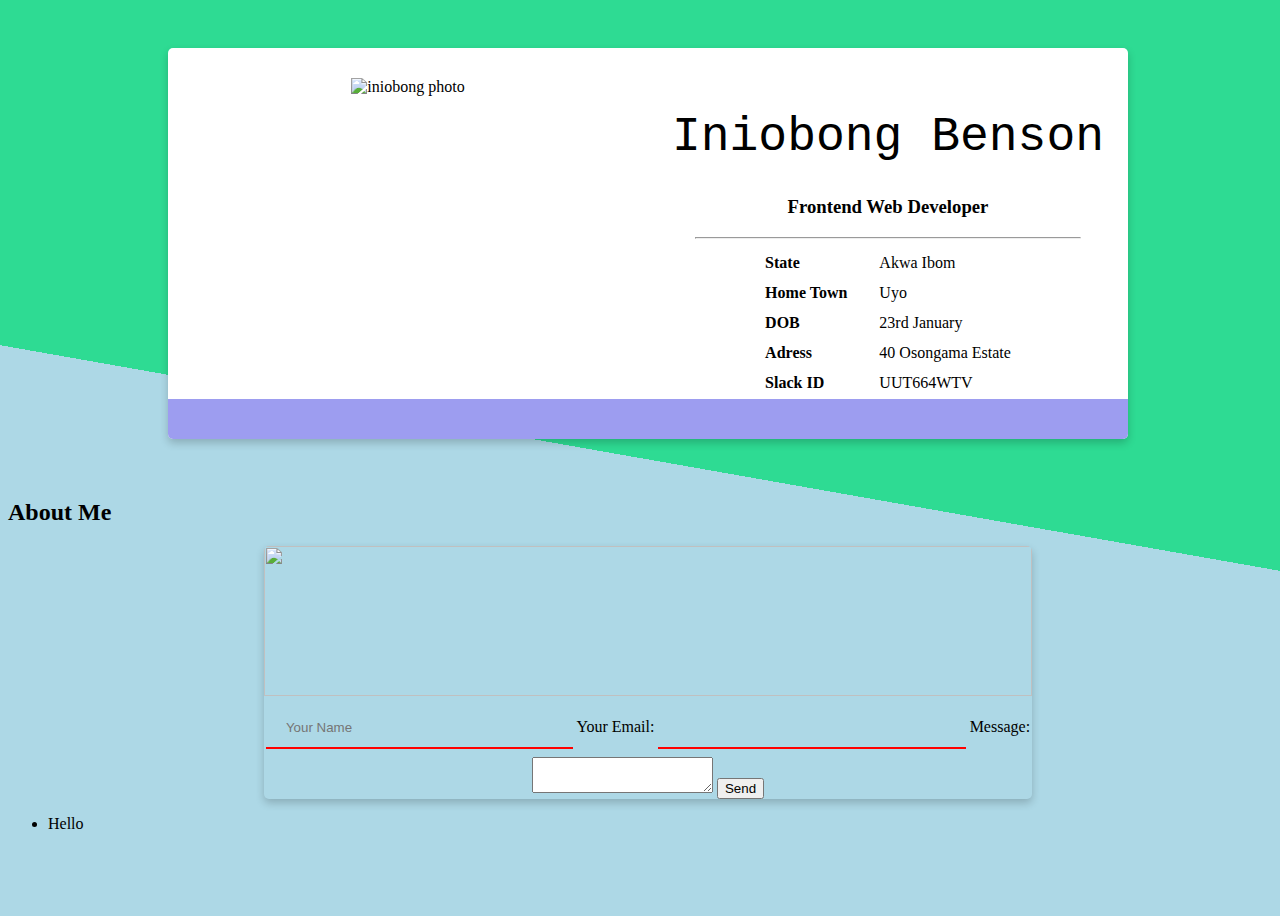
==== profile/index.html @ 8bc4d197 "update files" ====
<!DOCTYPE html>
<html>
<head>
    <meta charset='utf-8'>
    <meta http-equiv='X-UA-Compatible' content='IE=edge'>
    <title>Iniobong Benson</title>
    <meta name='viewport' content='width=device-width, initial-scale=1'>
    <link rel='stylesheet' media='screen' href='main.css'>
    <link href="https://fonts.googleapis.com/icon?family=Material+Icons"
      rel="stylesheet">
      <script src="https://kit.fontawesome.com/1973560b0d.js" crossorigin="anonymous"></script>
</head>
<body>
    <header></header>
    <main>
        <section class="profile">

            <div class="about">
                <div class="summary">
                 <img src="profile-pic.jpg" alt="iniobong photo">
                </div>
                <div class="summary">
                    <h1>Iniobong Benson</h1>
                    <h3>Frontend Web Developer</h3>
                    <hr>

                    <table>
                       
                        <tr>
                            <td class="data">State</td>
                            <td>Akwa Ibom</td>
                        </tr>
                        <tr>
                            <td class="data">Home Town</td>
                            <td>Uyo</td>
                        </tr>
                        <tr>
                            <td class="data">DOB</td>
                            <td>23rd January</td>
                        </tr>
                        <tr>
                            <td class="data">Adress</td>
                            <td>40 Osongama Estate</td>
                        </tr>
                        <tr>
                            <td class="data">Slack ID</td>
                            <td>UUT664WTV</td>
                        </tr>
                    </table>
                    
                 </div>
                 <div class="social">
                     
                    <a href="twitter.com/linibenson"><i class="fab fa-twitter fa-2x"></i></a>
                    <i class="fab fa-slack fa-2x"></i>
                   </div>
            </div>
        </section>

        <section class="info">
            <div class="bio">
                <h2>About Me</h2>
            </div>

        </section>



        <section class="contact">
            <div class="card">
                <img src="https://external-content.duckduckgo.com/iu/?u=https%3A%2F%2Fwww.sandraseasycooking.com%2Fwp-content%2Fuploads%2F2019%2F03%2Fcontact-me.jpg&f=1&nofb=1">

                <form
                action="https://formspree.io/FORM_ID"
                method="POST"
                >
                
                    <input type="text" name="name" placeholder="Your Name">
                   
                <label>
                    Your Email:
                    <input type="email" name="_replyto">
                </label>
                <label>
                    Message:
                    <textarea name="message"></textarea>
                </label>
                <button type="submit" value="Send">Send</button>
                </form>
            </div>
        </section>
        <section class="socialg">
           
            <ul>
                <li>Hello</li>
            </ul>
        </section>
    </main>
</body>
</html>
---- profile/main.css ----
body {
   
  height: 100vh;
  width: 100vw;
  background-color: rgb(46, 219, 147);
  background-image: linear-gradient(10deg, lightblue 50%, transparent 50%);
  
}

h1 {
    font-family: monospace;
    font-size: 5rem;
    font-weight: lighter;
}

.profile{
    padding: 40px;
    display: block;
}

.about{
    box-shadow: 0 4px 8px 0 rgba(0,0,0,0.2);
  transition: 0.3s;
  border-radius: 5px;
    padding:0px;
    margin: auto;
    width: 80%;
    overflow: hidden;
    background: white;
    margin-bottom: 0px;
    padding-bottom: 0px;
}

.social{
    width: 100%;
    background: rgb(157, 157, 240);
    padding: 10px;
    float: left;
    display: flex;
    flex-direction: row;
    text-align: center;
}

span, a{
    padding: 5px;
    margin: 5px;
}

.profile img{
    width:80%;
}


.summary{
    width: 50%;
    float: left;
    text-align: center;
    margin-top: 30px;
}

.summary h1{
    font-size: 3rem;
}

.end{
    left: 0;
    width: 100%;
    background: red;
    bottom: 0;
    position: absolute;
}

hr{
    width: 80%;
}

table{
    margin-bottom: 12px;
    margin: 0 10% 12px 10%;
    margin: auto;
}

table td{
    padding: 5px;
    text-align: justify;
}

.material-icons{
    color: white;
}

table .data{
    font-weight: bold;
    padding-right: 25px;
    font-family: cursive;
}

.card{
    box-shadow: 0 4px 8px 0 rgba(0,0,0,0.2);
  transition: 0.3s;
  width: 60%;
  border-radius: 5px;
  margin: auto;
  
  text-align: center;
}

.card img {
    border-radius: 5px 5px 0 0;
    width: 100%;
    text-align: center;
    height: 150px;
  }

input{
    padding: 12px 20px;
    margin: 8px 0;
    box-sizing: border-box;
    background: transparent;
    border: none;
    width: 40%;
    border-bottom: 2px solid red;
}



@media (max-width:778px){
    .about, .summary{
        float: none;
        text-align: center;
        width: 100%;
    }

}
/*
.footer {
    position: fixed;
    background-color: red;
    bottom: 0px;
    left: 0px;
    right: 0px;
    margin-bottom: 0px;
}*/
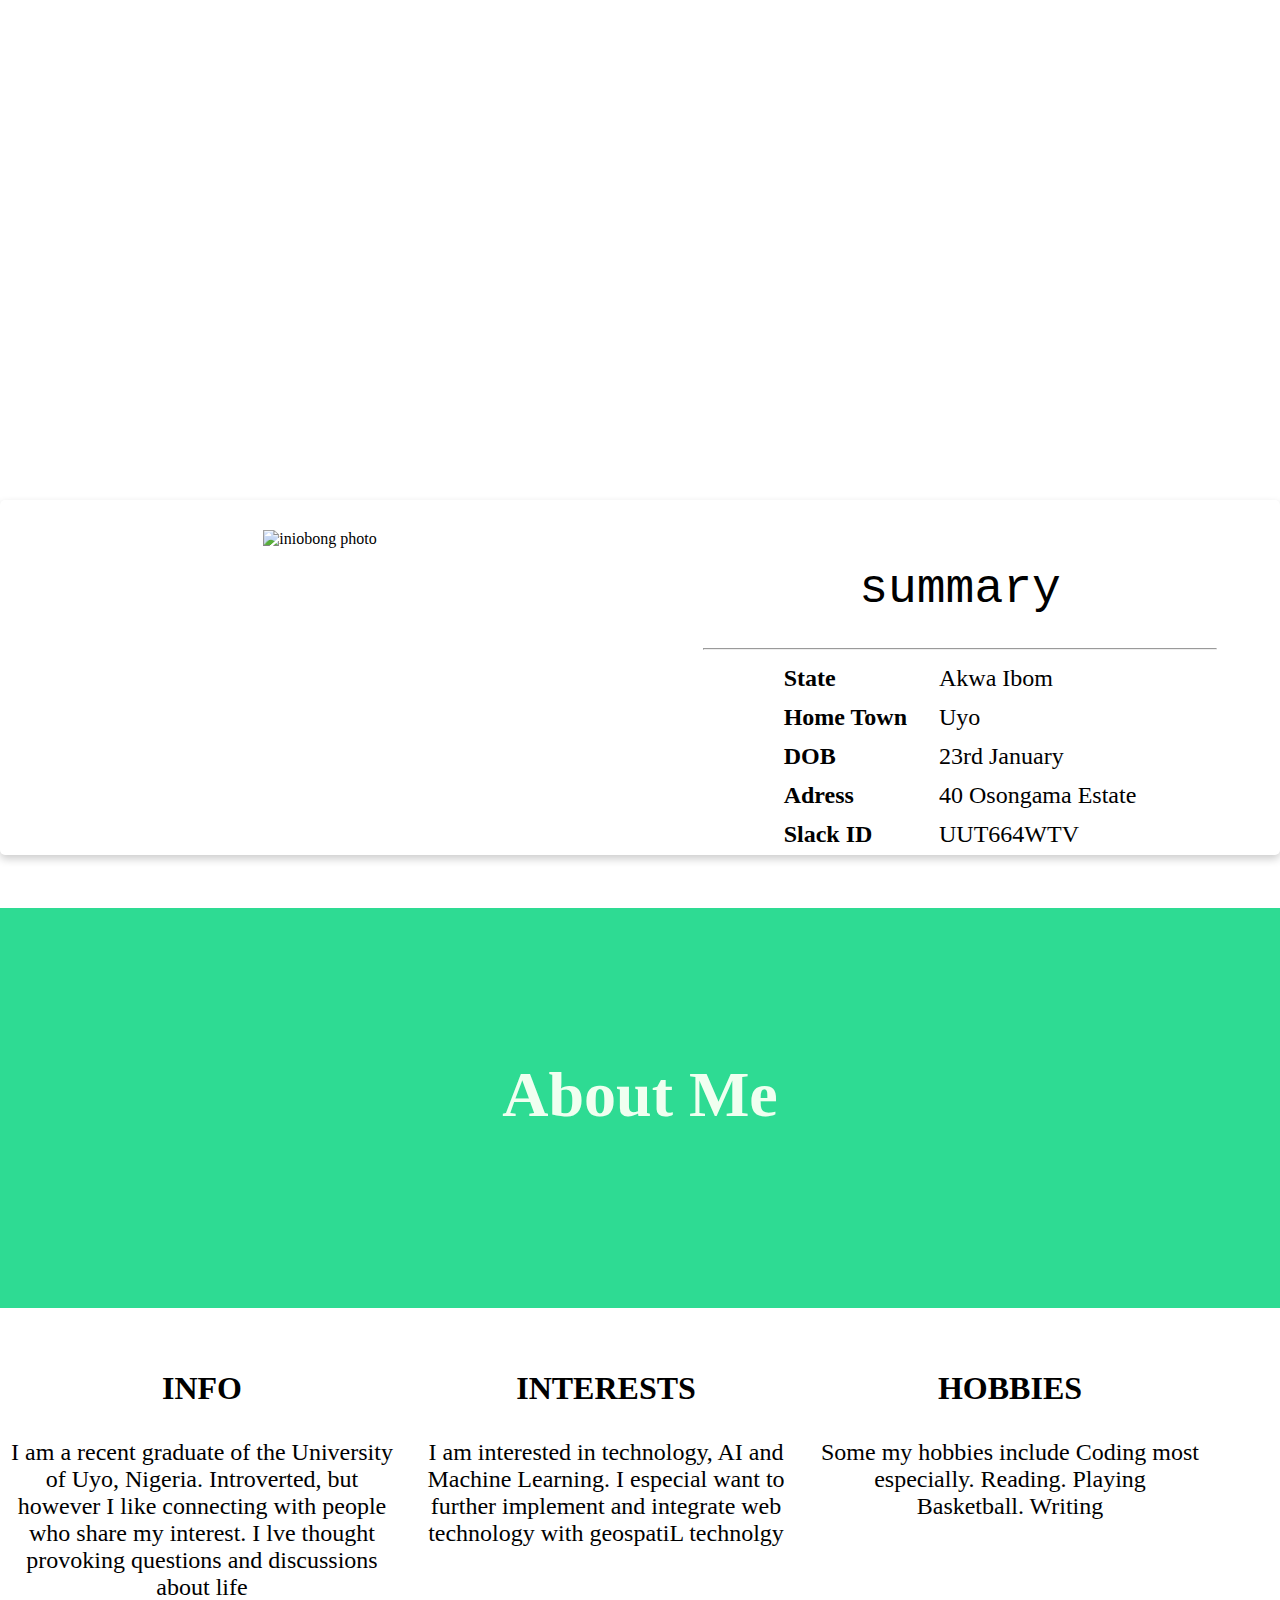
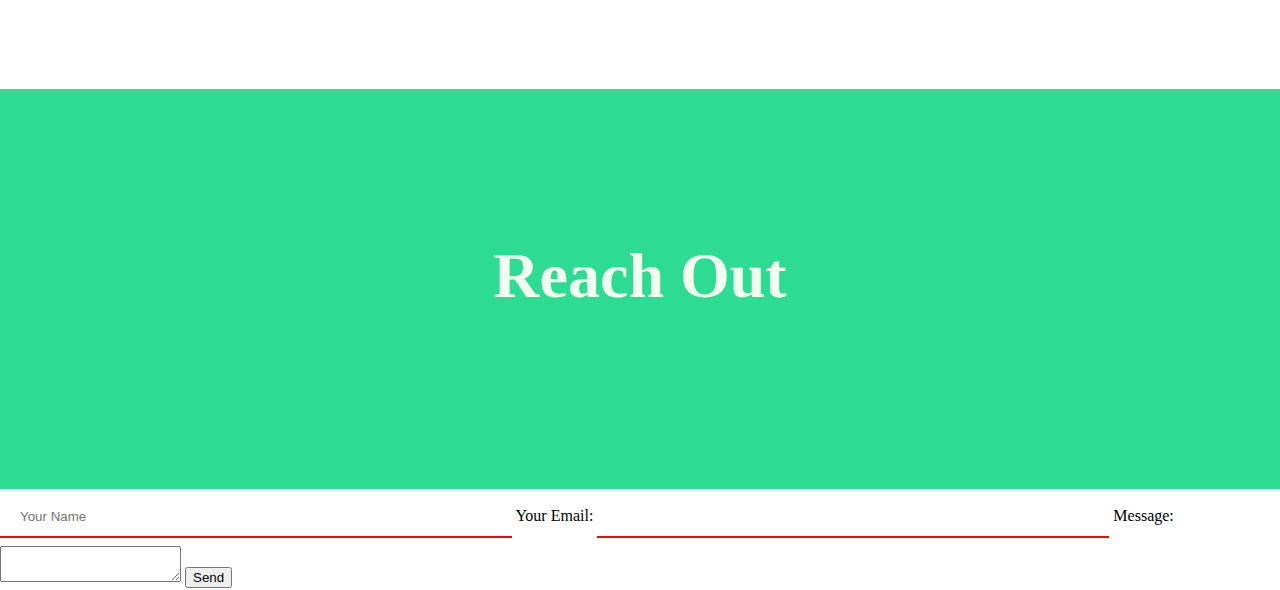
==== commit f2577986: "add profile" ====
--- a/profile/index.html
+++ b/profile/index.html
@@ -13,6 +13,12 @@
 <body>
     <header></header>
     <main>
+        <section id="showcase">
+            <div class="container">
+                <h1>Iniobong Benson</h1>
+                <p>GIS Analyst| Web Developer Intern| Surveyor</p>
+            </div>
+        </section>
         <section class="profile">
 
             <div class="about">
@@ -20,8 +26,7 @@
                  <img src="profile-pic.jpg" alt="iniobong photo">
                 </div>
                 <div class="summary">
-                    <h1>Iniobong Benson</h1>
-                    <h3>Frontend Web Developer</h3>
+                    <h1>summary</h1>
                     <hr>
 
                     <table>
@@ -47,33 +52,47 @@
                             <td>UUT664WTV</td>
                         </tr>
                     </table>
-                    
+                <!--  
                  </div>
                  <div class="social">
                      
                     <a href="twitter.com/linibenson"><i class="fab fa-twitter fa-2x"></i></a>
                     <i class="fab fa-slack fa-2x"></i>
                    </div>
-            </div>
+            </div> --> 
         </section>
 
         <section class="info">
             <div class="bio">
                 <h2>About Me</h2>
             </div>
-
+        </section>
+        <section id="boxes">
+            <div class="container">
+                <div class="box">
+                    <i class="fa fa-user fa-5x"></i>
+                    <h3>Info</h3>
+                    <p>I am a recent graduate of the University of Uyo, Nigeria. Introverted, but however I like connecting with people who share my interest. I lve thought provoking questions and discussions about life</p>
+                </div>
+                <div class="box">
+                    <i class="fa fa-check fa-5x"></i>
+                    <h3>Interests</h3>
+                    <p>I am interested in technology, AI and Machine Learning. I especial want to further implement and integrate web technology with geospatiL technolgy </p>
+                </div>
+                <div class="box">
+                    <i class="fa fa-tasks fa-5x"></i>
+                    <h3>Hobbies</h3>
+                    <p>Some my hobbies include Coding most especially. Reading. Playing Basketball. Writing</p>
+                </div>
+            </div>
         </section>
 
 
-
         <section class="contact">
-            <div class="card">
-                <img src="https://external-content.duckduckgo.com/iu/?u=https%3A%2F%2Fwww.sandraseasycooking.com%2Fwp-content%2Fuploads%2F2019%2F03%2Fcontact-me.jpg&f=1&nofb=1">
-
-                <form
-                action="https://formspree.io/FORM_ID"
-                method="POST"
-                >
+            <div class="info">
+                <h2>Reach Out</h2>
+            </div>
+                <form>
                 
                     <input type="text" name="name" placeholder="Your Name">
                    
@@ -87,14 +106,9 @@
                 </label>
                 <button type="submit" value="Send">Send</button>
                 </form>
-            </div>
+            
         </section>
-        <section class="socialg">
-           
-            <ul>
-                <li>Hello</li>
-            </ul>
-        </section>
+       
     </main>
 </body>
 </html>
--- a/profile/main.css
+++ b/profile/main.css
@@ -1,34 +1,60 @@
 body {
-   
-  height: 100vh;
-  width: 100vw;
-  background-color: rgb(46, 219, 147);
-  background-image: linear-gradient(10deg, lightblue 50%, transparent 50%);
-  
+  padding:0px;
+  margin: 0px;
 }
 
 h1 {
     font-family: monospace;
     font-size: 5rem;
     font-weight: lighter;
+    text-align: center;
+}
+
+.container {
+    width: 100%;
+    margin: auto;
+    overflow: hidden;
+}
+
+#showcase{
+    min-height: 500px;
+    background-size: cover;
+    background-position: center;
+    background-repeat: no-repeat;
+    background: url(https://external-content.duckduckgo.com/iu/?u=http%3A%2F%2Flearntocodewith.me%2Fwp-content%2Fuploads%2F2016%2F03%2Fwriting-code.jpg&f=1&nofb=1) -450px;
+    color: white;
+    text-align: center;
 }
 
 .profile{
-    padding: 40px;
+    padding: 0px;
     display: block;
 }
 
 .about{
     box-shadow: 0 4px 8px 0 rgba(0,0,0,0.2);
-  transition: 0.3s;
-  border-radius: 5px;
+     transition: 0.3s;
+    border-radius: 5px;
     padding:0px;
     margin: auto;
-    width: 80%;
     overflow: hidden;
     background: white;
     margin-bottom: 0px;
     padding-bottom: 0px;
+}
+
+.info{
+    background: #2EDB93;
+    width: 100%;
+    height: 400px;
+    text-align: center;
+}
+
+.info h2{
+    text-align: center;
+    font-size: 4em;
+    padding-top: 150px;
+    color: honeydew;
 }
 
 .social{
@@ -83,6 +109,7 @@
 table td{
     padding: 5px;
     text-align: justify;
+    font-size: 1.5rem;
 }
 
 .material-icons{
@@ -122,15 +149,41 @@
     border-bottom: 2px solid red;
 }
 
+#boxes{
+    margin-top: 20px;
+}
 
+.box{
+    float: left;
+    text-align: center;
+    padding: 10px;
+    width: 30%;
+}
+
+#boxes .box img{
+    width: 30%;
+}
 
 @media (max-width:778px){
-    .about, .summary{
+    .about, .summary .box{
         float: none;
         text-align: center;
         width: 100%;
     }
+    table td{
+        padding: 5px;
+        text-align: justify;
+        font-size: 1rem;
+    }
 
+}
+
+.container h3{
+    font-size: 2em;
+    text-transform: uppercase;
+}
+.container p{
+    font-size: 1.5rem;
 }
 /*
 .footer {
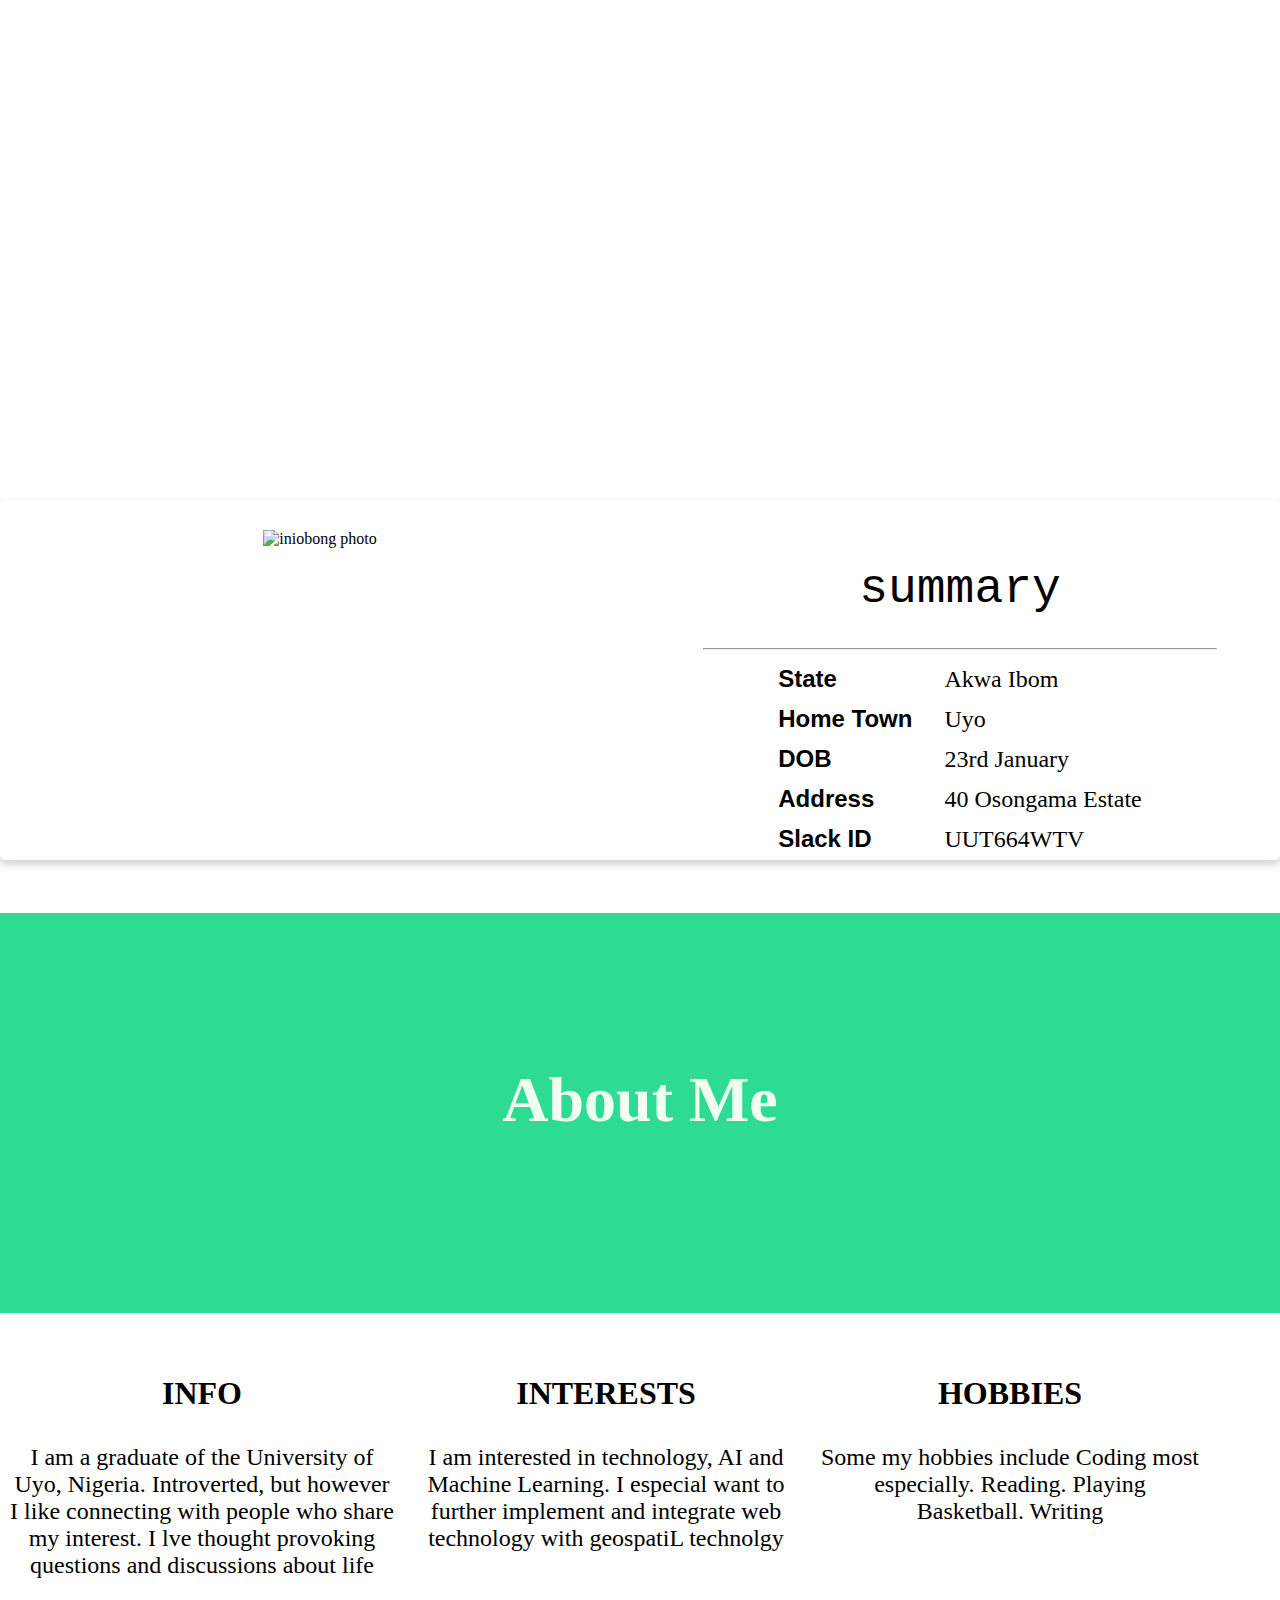
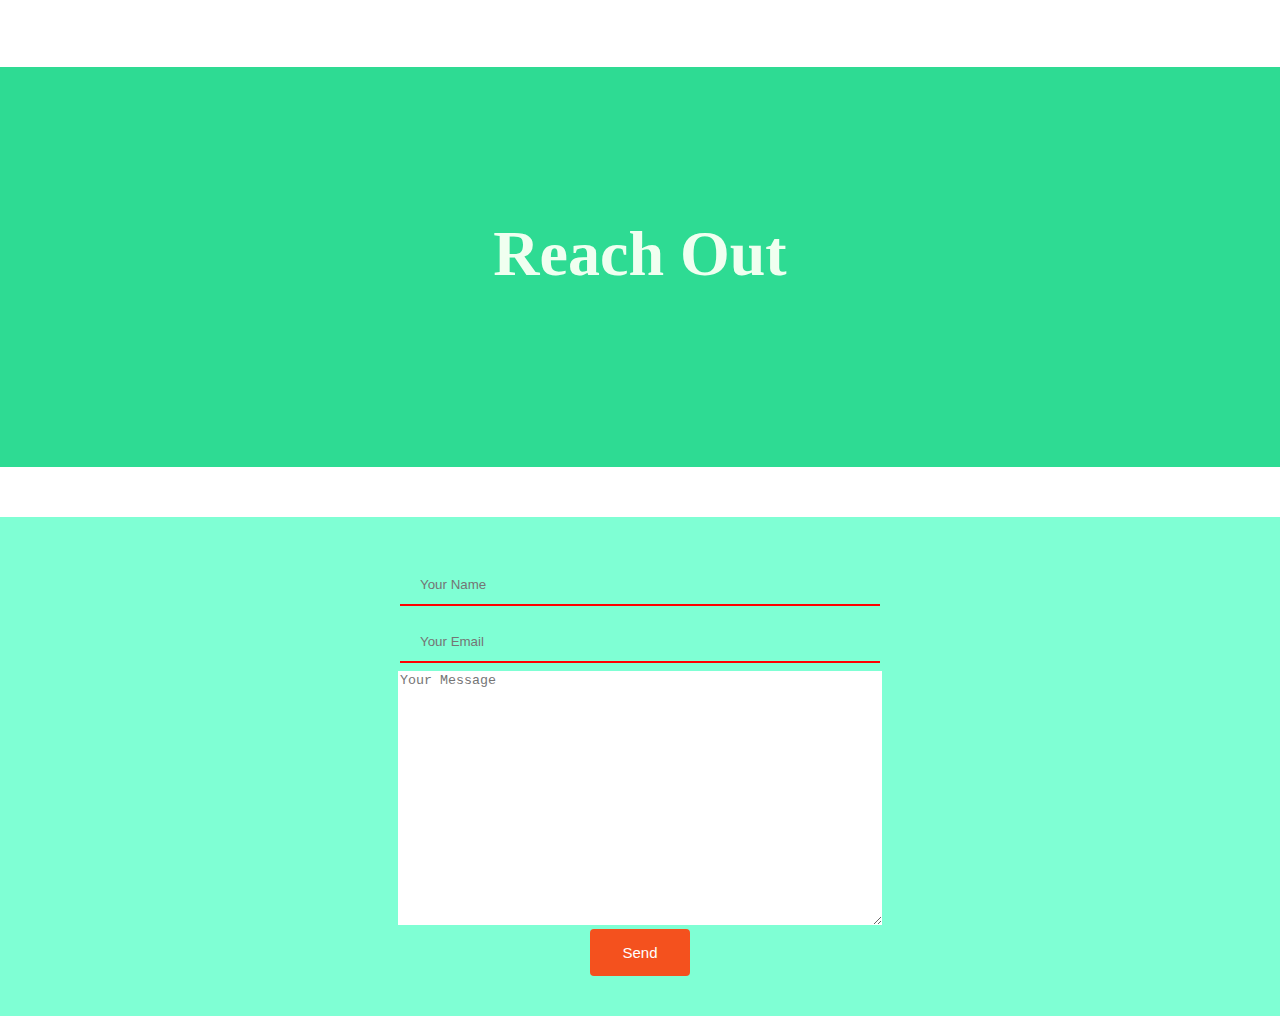
==== commit 3edcb9d6: "add profile page" ====
--- a/profile/index.html
+++ b/profile/index.html
@@ -44,7 +44,7 @@
                             <td>23rd January</td>
                         </tr>
                         <tr>
-                            <td class="data">Adress</td>
+                            <td class="data">Address</td>
                             <td>40 Osongama Estate</td>
                         </tr>
                         <tr>
@@ -72,7 +72,7 @@
                 <div class="box">
                     <i class="fa fa-user fa-5x"></i>
                     <h3>Info</h3>
-                    <p>I am a recent graduate of the University of Uyo, Nigeria. Introverted, but however I like connecting with people who share my interest. I lve thought provoking questions and discussions about life</p>
+                    <p>I am a graduate of the University of Uyo, Nigeria. Introverted, but however I like connecting with people who share my interest. I lve thought provoking questions and discussions about life</p>
                 </div>
                 <div class="box">
                     <i class="fa fa-check fa-5x"></i>
@@ -87,24 +87,22 @@
             </div>
         </section>
 
-
+        <div class="info">
+            <h2>Reach Out</h2>
+        </div>
         <section class="contact">
-            <div class="info">
-                <h2>Reach Out</h2>
-            </div>
+           
                 <form>
                 
-                    <input type="text" name="name" placeholder="Your Name">
+                    <input type="text" name="name" placeholder="Your Name"><br>
                    
-                <label>
-                    Your Email:
-                    <input type="email" name="_replyto">
-                </label>
-                <label>
-                    Message:
-                    <textarea name="message"></textarea>
-                </label>
-                <button type="submit" value="Send">Send</button>
+               
+                    <input type="email" placeholder="Your Email" name="linibensonjr@yahoo.com"><br>
+               
+               
+                    <textarea name="message" placeholder="Your Message"></textarea><br>
+                
+                <button class="button" style="vertical-align:middle" type="submit" value="Send"><span>Send</span></button>
                 </form>
             
         </section>
--- a/profile/main.css
+++ b/profile/main.css
@@ -119,7 +119,7 @@
 table .data{
     font-weight: bold;
     padding-right: 25px;
-    font-family: cursive;
+    font-family: sans-serif;
 }
 
 .card{
@@ -178,6 +178,62 @@
 
 }
 
+.contact{
+    display: flex;
+    flex-direction: column;
+    margin: auto;
+    margin-top: 50px;
+    text-align: center;
+    padding: 40px;
+    background: aquamarine;
+}
+
+textarea{
+    height: 250px;
+    width: 40%;
+    border: 0px;
+}
+
+button{
+    position:inline-block;
+    border-radius: 4px;
+    background-color: #f4511e;
+    border: none;
+    color: #FFFFFF;
+    text-align: center;
+    font-size: 15px;
+    padding: 5px;
+    width: 100px;
+    transition: all 0.5s;
+    cursor: pointer;
+  }
+  
+  .button span {
+    cursor: pointer;
+    display: inline-block;
+    position: relative;
+    transition: 0.5s;
+  }
+  
+  .button span:after {
+    content: '\00bb';
+    position: absolute;
+    opacity: 0;
+    top: 0;
+    right: -20px;
+    transition: 0.5s;
+  }
+  
+  .button:hover span {
+    padding-right: 25px;
+  }
+  
+  .button:hover span:after {
+    opacity: 1;
+    right: 0;
+}
+
+
 .container h3{
     font-size: 2em;
     text-transform: uppercase;
